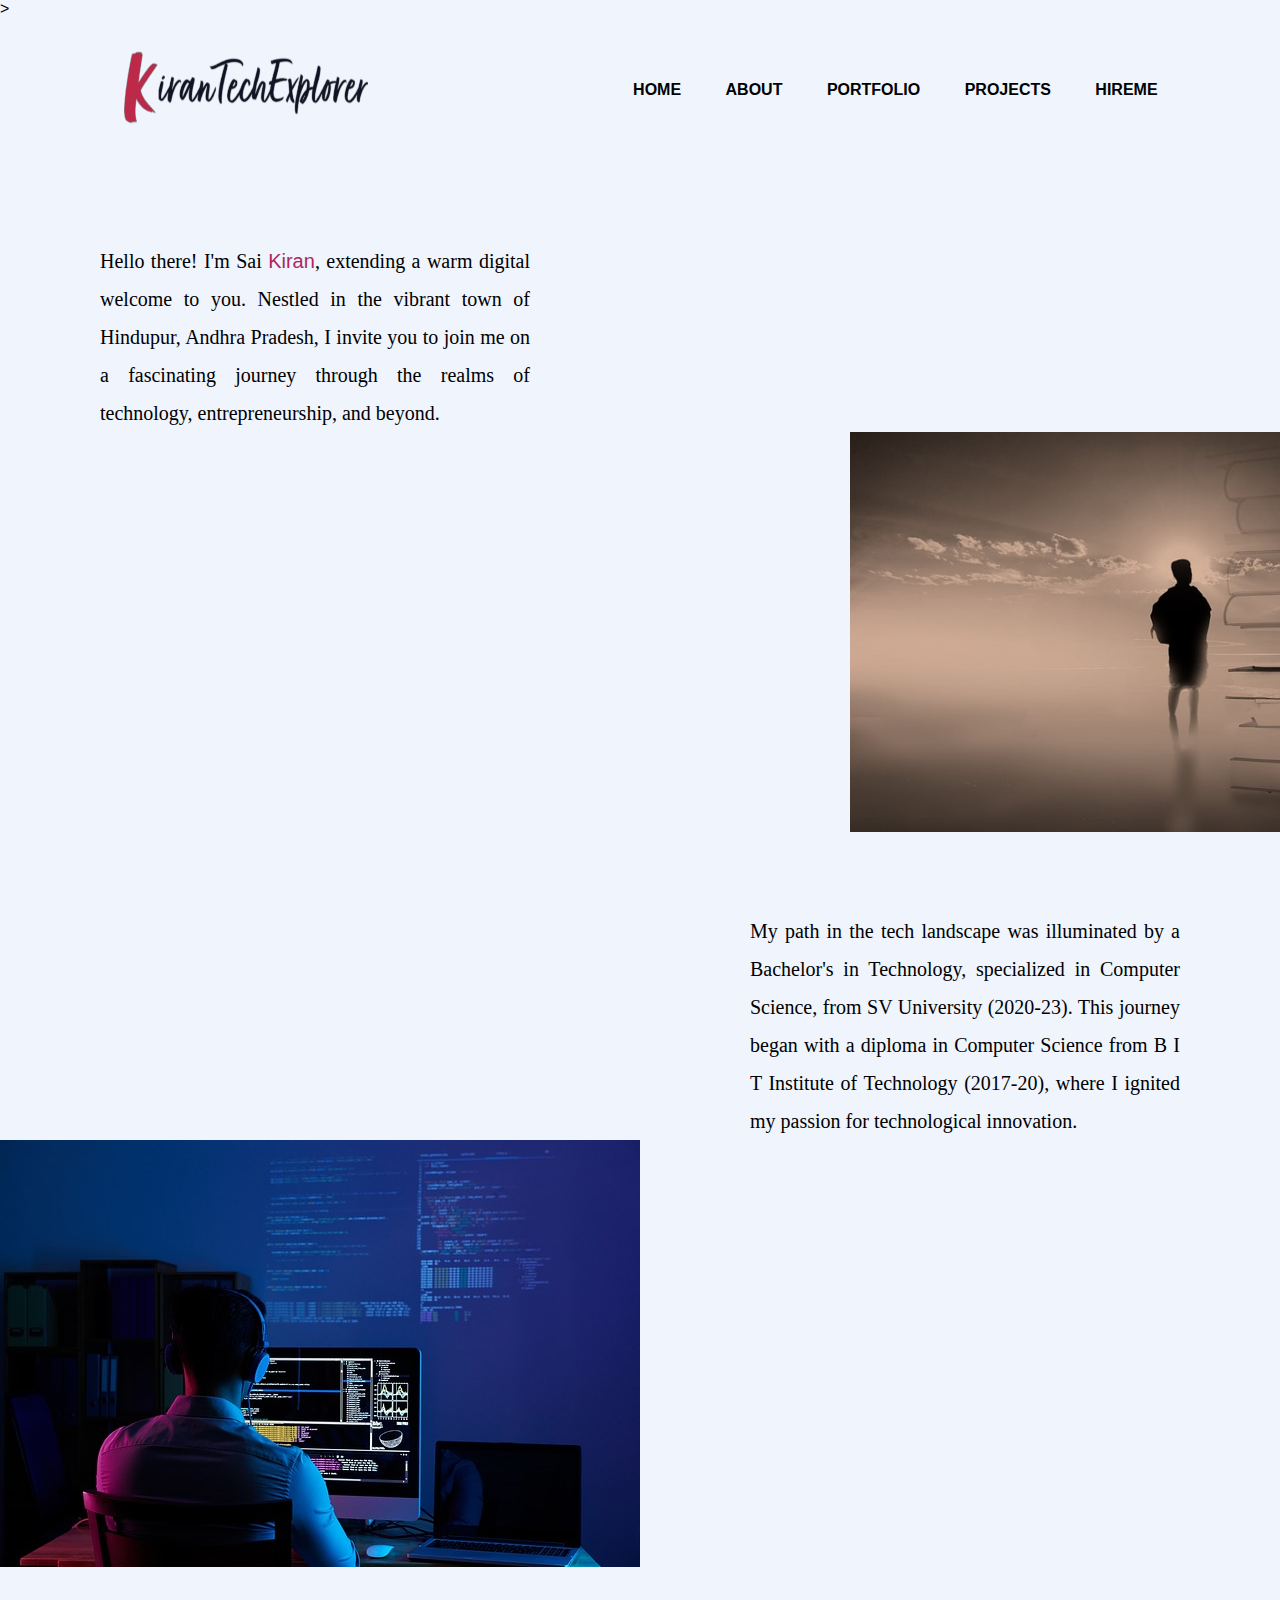
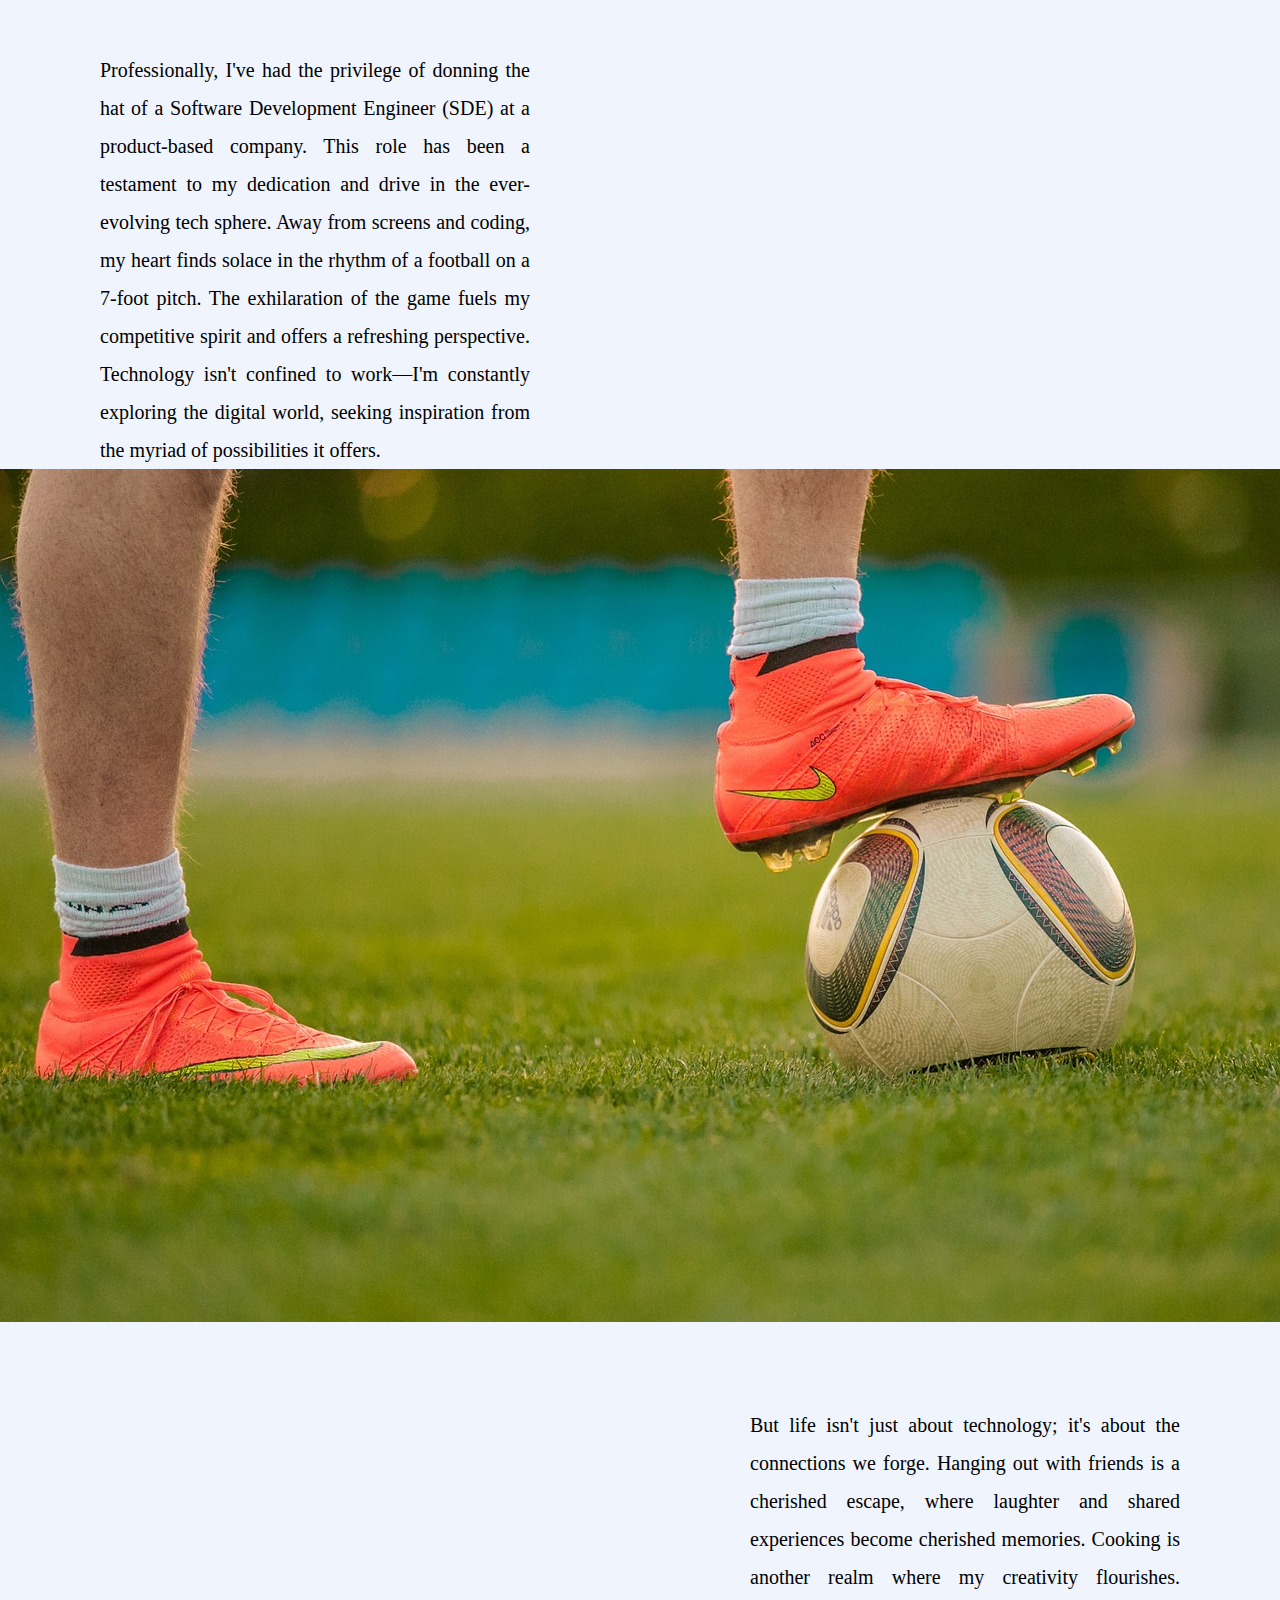
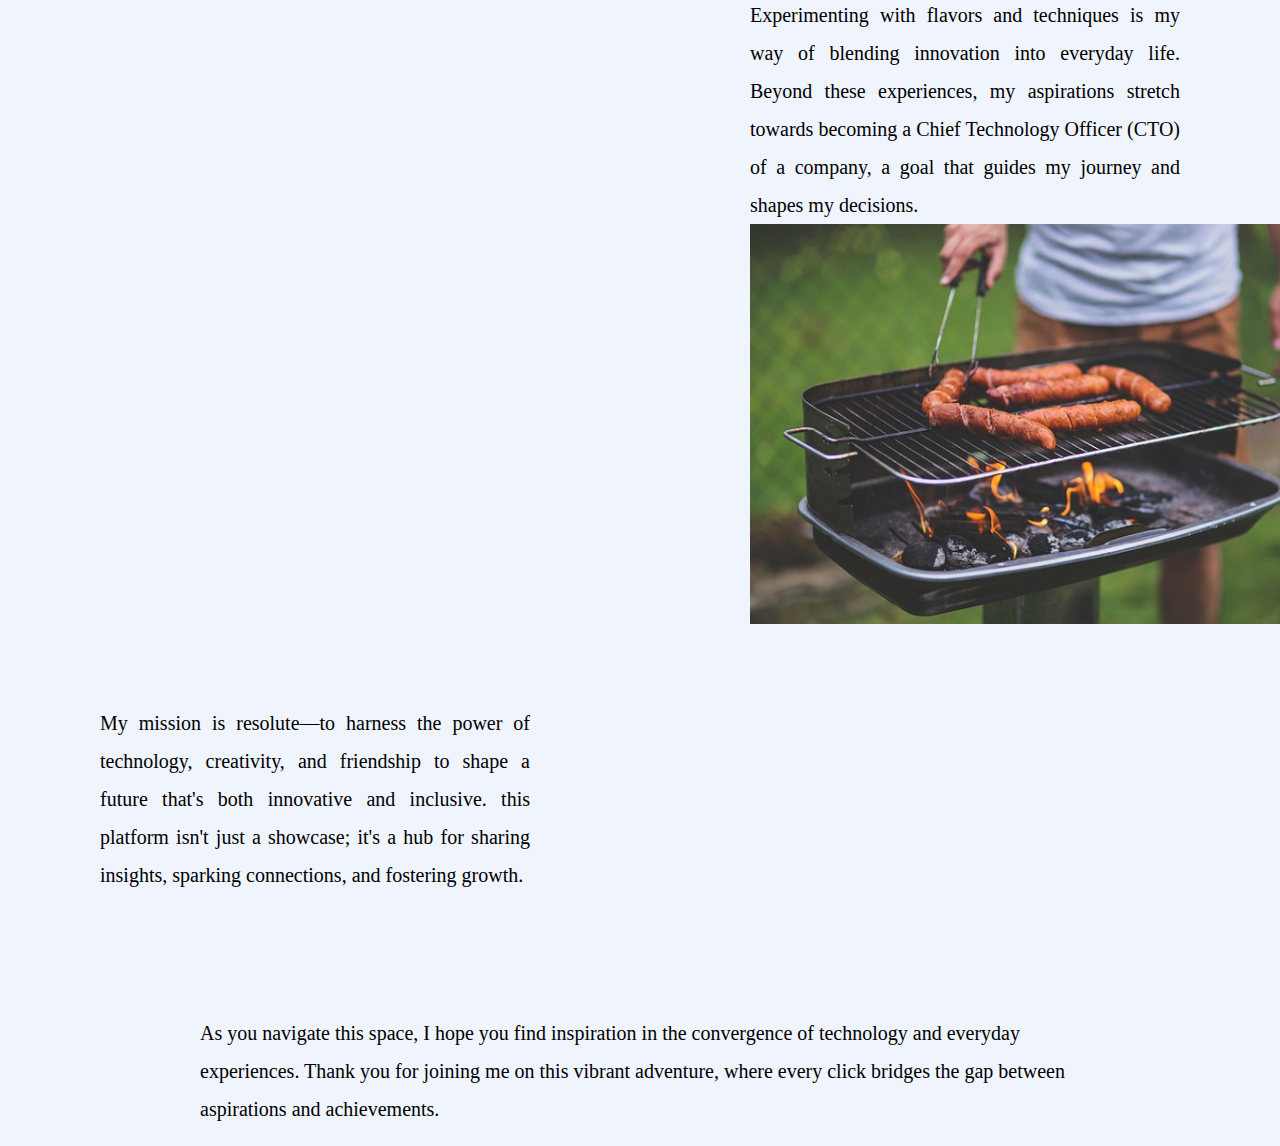
==== about.html @ 39565c89 "Add files via upload" ====
<!DOCTYPE html>
<html lang="en">

<head>
    <meta charset="UTF-8">
    <meta name="viewport" content="width=device-width, initial-scale=1.0">
    <title>Personal website</title>
    <link rel="stylesheet" href="styles.css">
    <script src="scrpit.js"></script>
    <link rel="icon" href="images/logo.png" type="image/icon type">>
</head>

<body>
    <div class="hero">
        <nav class="navbar">
            <a href="index.html"><img src="images\logo.png" alt="logo" class="logo"></a>
            <ul>
                <li><a href="index.html">HOME</a></li>
                <li><a href="About.html">ABOUT</a></li>
                <li><a href="#">PORTFOLIO</a></li>
                <li><a href="#">PROJECTS</a></li>
                <li><a href="#">HIREME</a></li>
            </ul>
        </nav>
<div class="intro">
        
    <p class="intro-1">

            Hello there! I'm Sai <span>Kiran</span>, extending a warm digital welcome to you. Nestled in the
            vibrant town of Hindupur, Andhra Pradesh, I invite you to join me on a fascinating journey through the
            realms of technology, entrepreneurship, and beyond. <img class="first" src="images/intro-1.jpg" alt="first pic"> </p> 
        
            
            <p class="intro-2"> My path in the tech landscape was illuminated by a
                Bachelor's in Technology, specialized in Computer Science, from SV University (2020-23). This journey began
                with a diploma in Computer Science from B I T Institute of Technology (2017-20), where I ignited my passion
                for technological innovation.  </p> <img class="second" src="images/intro-2.jpg" alt="second pic">
            <p class="intro-3">Professionally, I've had the privilege of donning the hat of a Software Development Engineer (SDE) at a
                product-based company. This role has been a testament to my dedication and drive in the ever-evolving tech
                sphere.
    
                Away from screens and coding, my heart finds solace in the rhythm of a football on a 7-foot pitch. The
                exhilaration of the game fuels my competitive spirit and offers a refreshing perspective. Technology isn't
                confined to work—I'm constantly exploring the digital world, seeking inspiration from the myriad of
                possibilities it offers. </p><img class="third" src="images/intro-3.jpg" alt="third pic">
           
            <p class="intro-4">  
                But life isn't just about technology; it's about the connections we forge. Hanging out with friends is a
                cherished escape, where laughter and shared experiences become cherished memories. Cooking is another realm
                where my creativity flourishes. Experimenting with flavors and techniques is my way of blending innovation
                into everyday life.
    
                Beyond these experiences, my aspirations stretch towards becoming a Chief Technology Officer (CTO) of a
                company, a goal that guides my journey and shapes my decisions.  </p><img class="first" src="images/intro-4.jpg" alt="first pic">
            <p class="intro-5">
                My mission is resolute—to harness the power of technology, creativity, and friendship to shape a future
                that's both innovative and inclusive.  this
                platform isn't just a showcase; it's a hub for sharing insights, sparking connections, and fostering growth. </p> 
         
                
          

            <p class="intro-6">

                As you navigate this space, I hope you find inspiration in the convergence of technology and everyday
                experiences. Thank you for joining me on this vibrant adventure, where every click bridges the gap between
                aspirations and achievements. <br>
            </p>


        </p>
        <img src="" alt="">
    </div>
    </div>
    
</body>

</html>
---- styles.css ----
*{
 margin: 0;
 padding: 0;
 font-family: sans-serif;   
}


body{
    width: 100%;
    height: 100vh;
    position: relative;
    background: #eff4fd ;
}
.navbar {
    display: flex;
    width: 84%;
    margin: auto;
    padding: 20px 0px;
    align-items: center;
    justify-content: space-between;
}
.navbar ul li{
   
    display: inline-block;
    list-style: none;
    margin: 10px 20px;
}
.navbar ul li a{
    
    color: black;
    font-weight: bold;
    text-decoration: none;
} 
.navbar ul li a:hover{
    color: rgb(212, 34, 34);
    font-size: 20px
}
.navbar ul li a:{
    color: rgb(212, 34, 34);
    font-size: 20px
}


.logo{
    cursor: pointer;
    width:250px;
    height: 80px;
   margin: 10px 20px;
    background: #eff4fd ;
    
} 
.dtails{
    margin-top: 11%;
    margin-left: 8%;
    }
    .dtails h1{
        font-size: 50px;
        color: black;
        margin-bottom: 20px;
    }
    span{
        color:   #AE275F;
    }
    .dtails p{
        color: grey;
        line-height: 22px;
    }
    .dtails a{
        background-color: black;
        border-radius: 5px;
        cursor: pointer;
        text-decoration: none;
        font-weight: bold;
        color: white;
        display: inline-block;
        margin: 30px 0px;
        padding: 10px 20px;
        
    
    }
    
    .imges{
        width: 40% ;
        height: 450px;
        position: absolute;
        top: 20%;
        bottom: 15%;
        
      right: 10px;
    }
    
   .boy{
    width: 380px;
    height: 600px;
   }

   .intro-1,.intro-3,.intro-5
   {font-family:cursive ;
    font-size: 20px;
   margin-left: 100px;
    margin-top: 80px;
    margin-right: 750px;
    text-align: justify;
    line-height: 38PX;

   }
   .intro-2,.intro-4
   {font-family: cursive;
    font-size: 20px;
    margin-right: 100px;
    margin-top: 80px;
    margin-left: 750px;
    text-align: justify;
    line-height: 38PX;
    list-style-type: style;;
   }
   .intro-6
   {font-family:cursive ;
    font-size: 20px;
   margin-left: 200px;
    margin-top: 120px;
    margin-right: 200px;
    text-align: left;
    line-height: 38px;
    
   }
   
.first{
  width: 600px;
  height:400px;
  /* margin-top: 10px; */
  margin-left: 750px;
  display: flex;
  
}
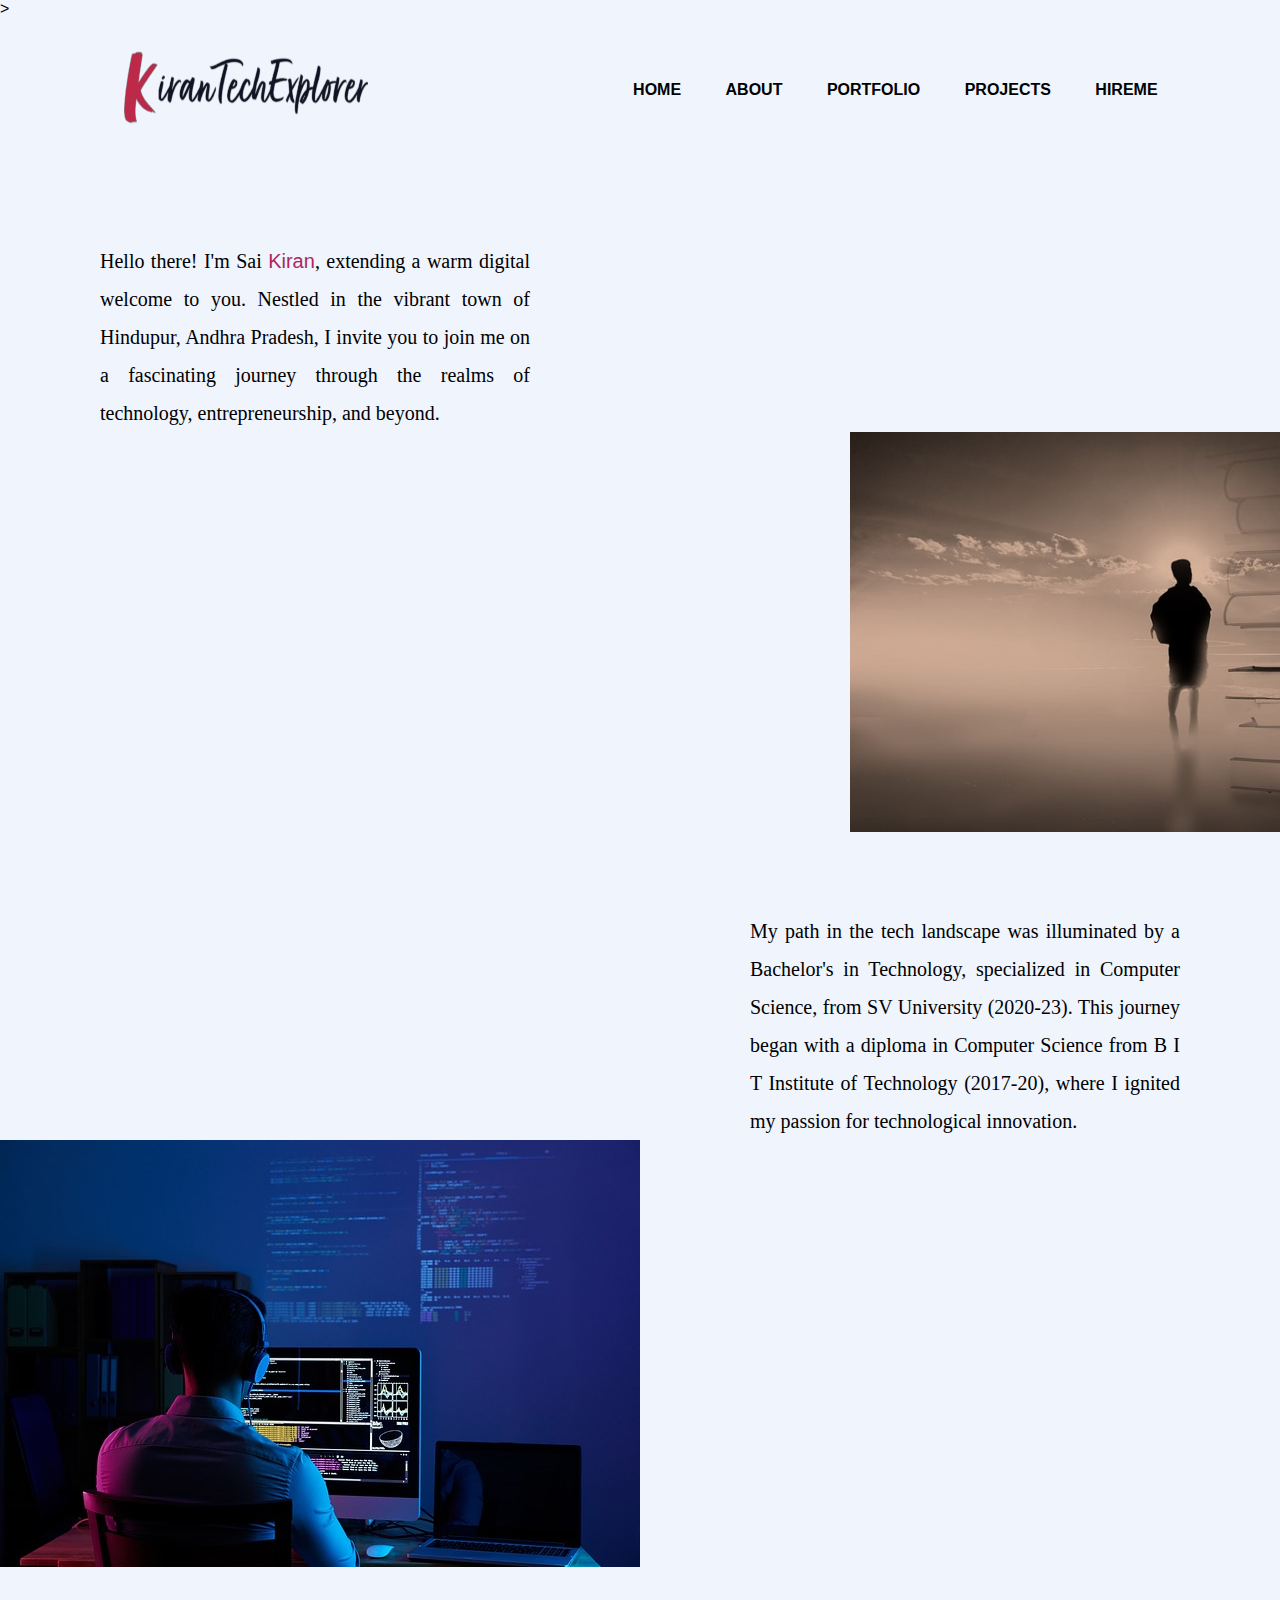
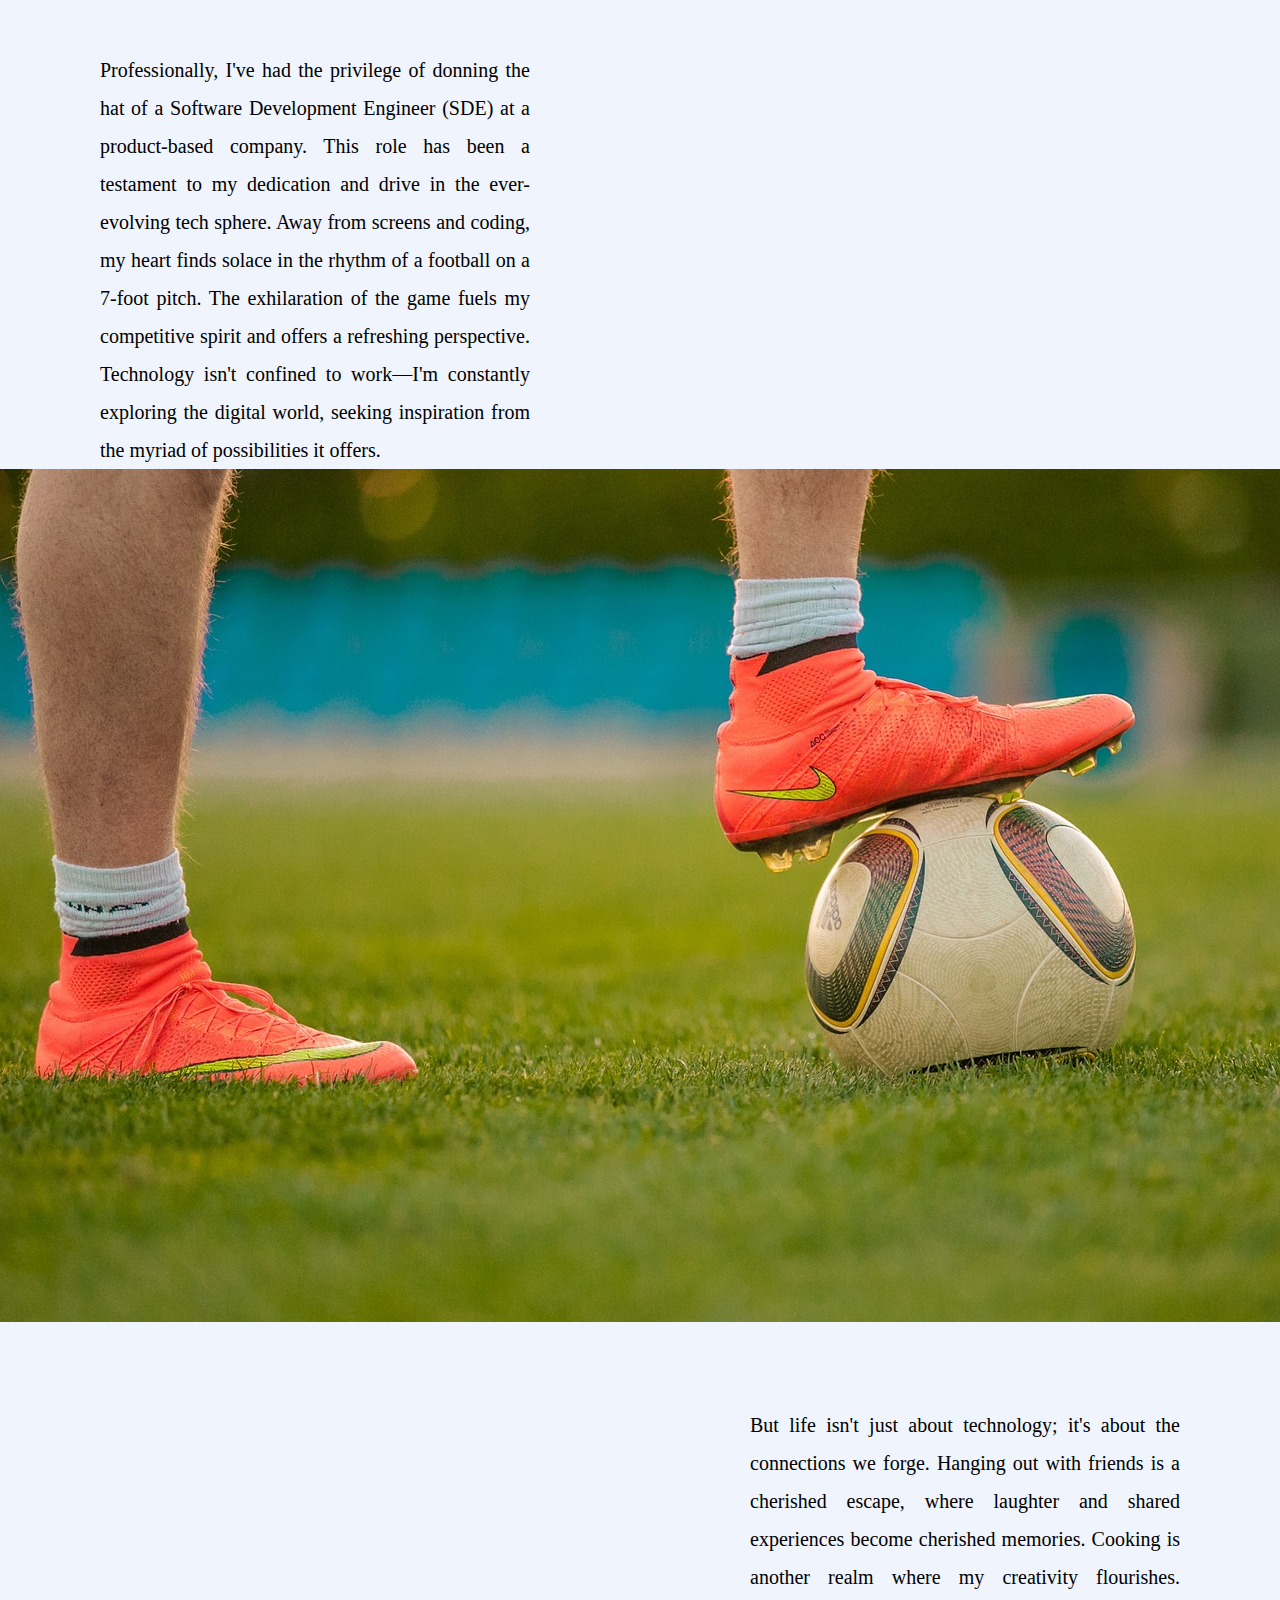
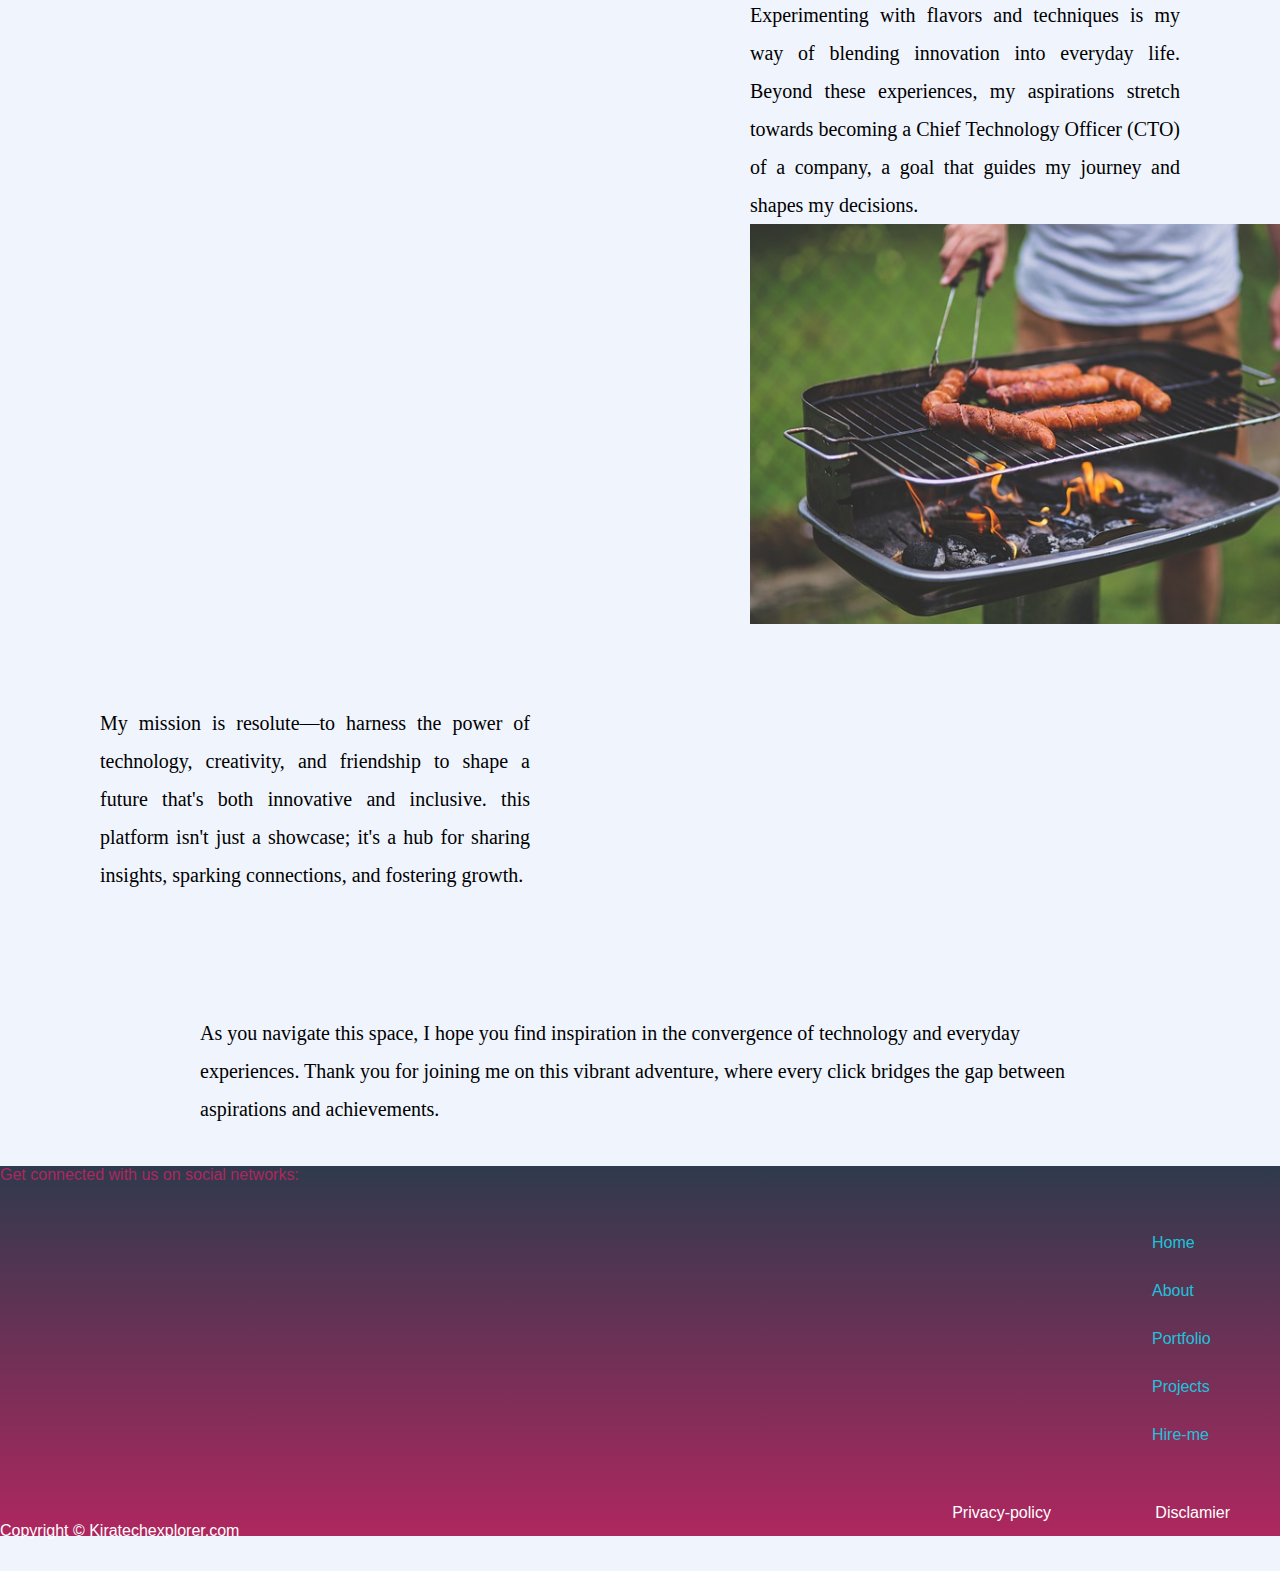
==== commit 9969512c: "responsivness for home page has been added" ====
--- a/about.html
+++ b/about.html
@@ -1,78 +1,134 @@
-<!DOCTYPE html>
-<html lang="en">
-
-<head>
-    <meta charset="UTF-8">
-    <meta name="viewport" content="width=device-width, initial-scale=1.0">
-    <title>Personal website</title>
-    <link rel="stylesheet" href="styles.css">
-    <script src="scrpit.js"></script>
-    <link rel="icon" href="images/logo.png" type="image/icon type">>
-</head>
-
-<body>
-    <div class="hero">
-        <nav class="navbar">
-            <a href="index.html"><img src="images\logo.png" alt="logo" class="logo"></a>
-            <ul>
-                <li><a href="index.html">HOME</a></li>
-                <li><a href="About.html">ABOUT</a></li>
-                <li><a href="#">PORTFOLIO</a></li>
-                <li><a href="#">PROJECTS</a></li>
-                <li><a href="#">HIREME</a></li>
-            </ul>
-        </nav>
-<div class="intro">
-        
-    <p class="intro-1">
-
-            Hello there! I'm Sai <span>Kiran</span>, extending a warm digital welcome to you. Nestled in the
-            vibrant town of Hindupur, Andhra Pradesh, I invite you to join me on a fascinating journey through the
-            realms of technology, entrepreneurship, and beyond. <img class="first" src="images/intro-1.jpg" alt="first pic"> </p> 
-        
-            
-            <p class="intro-2"> My path in the tech landscape was illuminated by a
-                Bachelor's in Technology, specialized in Computer Science, from SV University (2020-23). This journey began
-                with a diploma in Computer Science from B I T Institute of Technology (2017-20), where I ignited my passion
-                for technological innovation.  </p> <img class="second" src="images/intro-2.jpg" alt="second pic">
-            <p class="intro-3">Professionally, I've had the privilege of donning the hat of a Software Development Engineer (SDE) at a
-                product-based company. This role has been a testament to my dedication and drive in the ever-evolving tech
-                sphere.
-    
-                Away from screens and coding, my heart finds solace in the rhythm of a football on a 7-foot pitch. The
-                exhilaration of the game fuels my competitive spirit and offers a refreshing perspective. Technology isn't
-                confined to work—I'm constantly exploring the digital world, seeking inspiration from the myriad of
-                possibilities it offers. </p><img class="third" src="images/intro-3.jpg" alt="third pic">
-           
-            <p class="intro-4">  
-                But life isn't just about technology; it's about the connections we forge. Hanging out with friends is a
-                cherished escape, where laughter and shared experiences become cherished memories. Cooking is another realm
-                where my creativity flourishes. Experimenting with flavors and techniques is my way of blending innovation
-                into everyday life.
-    
-                Beyond these experiences, my aspirations stretch towards becoming a Chief Technology Officer (CTO) of a
-                company, a goal that guides my journey and shapes my decisions.  </p><img class="first" src="images/intro-4.jpg" alt="first pic">
-            <p class="intro-5">
-                My mission is resolute—to harness the power of technology, creativity, and friendship to shape a future
-                that's both innovative and inclusive.  this
-                platform isn't just a showcase; it's a hub for sharing insights, sparking connections, and fostering growth. </p> 
-         
-                
-          
-
-            <p class="intro-6">
-
-                As you navigate this space, I hope you find inspiration in the convergence of technology and everyday
-                experiences. Thank you for joining me on this vibrant adventure, where every click bridges the gap between
-                aspirations and achievements. <br>
-            </p>
-
-
-        </p>
-        <img src="" alt="">
-    </div>
-    </div>
-    
-</body>
-
+<!DOCTYPE html>
+<html lang="en">
+
+<head>
+    <meta charset="UTF-8">
+    <meta name="viewport" content="width=device-width, initial-scale=1.0">
+    <title>Personal website</title>
+    <link rel="stylesheet" href="styles.css">
+    <script src="scrpit.js"></script>
+    <link rel="icon" href="images/logo.png" type="image/icon type">>
+</head>
+
+<body>
+    <div class="hero">
+        <nav class="navbar">
+            <a href="index.html"><img src="images\logo.png" alt="logo" class="logo"></a>
+            <ul>
+                <li><a href="index.html">HOME</a></li>
+                <li><a href="About.html">ABOUT</a></li>
+                <li><a href="#">PORTFOLIO</a></li>
+                <li><a href="#">PROJECTS</a></li>
+                <li><a href="hireme.html">HIREME</a></li>
+            </ul>
+        </nav>
+<div class="intro">
+        
+    <p class="intro-1">
+
+            Hello there! I'm Sai <span>Kiran</span>, extending a warm digital welcome to you. Nestled in the
+            vibrant town of Hindupur, Andhra Pradesh, I invite you to join me on a fascinating journey through the
+            realms of technology, entrepreneurship, and beyond. <img class="first" src="images/intro-1.jpg" alt="first pic"> </p> 
+        
+            
+            <p class="intro-2"> My path in the tech landscape was illuminated by a
+                Bachelor's in Technology, specialized in Computer Science, from SV University (2020-23). This journey began
+                with a diploma in Computer Science from B I T Institute of Technology (2017-20), where I ignited my passion
+                for technological innovation.  </p> <img class="second" src="images/intro-2.jpg" alt="second pic">
+            <p class="intro-3">Professionally, I've had the privilege of donning the hat of a Software Development Engineer (SDE) at a
+                product-based company. This role has been a testament to my dedication and drive in the ever-evolving tech
+                sphere.
+    
+                Away from screens and coding, my heart finds solace in the rhythm of a football on a 7-foot pitch. The
+                exhilaration of the game fuels my competitive spirit and offers a refreshing perspective. Technology isn't
+                confined to work—I'm constantly exploring the digital world, seeking inspiration from the myriad of
+                possibilities it offers. </p><img class="third" src="images/intro-3.jpg" alt="third pic">
+           
+            <p class="intro-4">  
+                But life isn't just about technology; it's about the connections we forge. Hanging out with friends is a
+                cherished escape, where laughter and shared experiences become cherished memories. Cooking is another realm
+                where my creativity flourishes. Experimenting with flavors and techniques is my way of blending innovation
+                into everyday life.
+    
+                Beyond these experiences, my aspirations stretch towards becoming a Chief Technology Officer (CTO) of a
+                company, a goal that guides my journey and shapes my decisions.  </p><img class="first" src="images/intro-4.jpg" alt="first pic">
+            <p class="intro-5">
+                My mission is resolute—to harness the power of technology, creativity, and friendship to shape a future
+                that's both innovative and inclusive.  this
+                platform isn't just a showcase; it's a hub for sharing insights, sparking connections, and fostering growth. </p> 
+         
+                
+          
+
+            <p class="intro-6">
+
+                As you navigate this space, I hope you find inspiration in the convergence of technology and everyday
+                experiences. Thank you for joining me on this vibrant adventure, where every click bridges the gap between
+                aspirations and achievements. <br>
+            </p>
+
+
+        </p>
+        <img src="" alt="">
+    </div>
+    </div>
+    <footer class="footer">
+        <section class="d-flex justify-content-center justify-content-lg-between p-4 border-bottom">
+            <!-- Left -->
+            <div class="me-5 d-none d-lg-block">
+              <span>Get connected with us on social networks:</span>
+            </div>
+            <!-- Left -->
+        
+            <!-- Right -->
+            <div>
+              <a href="icons/linkedin.svg" class="me-4 link-secondary">
+                <i class="fab fa-facebook-f"></i>
+              </a>
+              <a href="" class="me-4 link-secondary">
+                <i class="fab fa-twitter"></i>
+              </a>
+              <a href="" class="me-4 link-secondary">
+                <i class="fab fa-google"></i>
+              </a>
+              <a href="" class="me-4 link-secondary">
+                <i class="fab fa-instagram"></i>
+              </a>
+              <a href="" class="me-4 link-secondary">
+                <i class="fab fa-linkedin"></i>
+              </a>
+              <a href="" class="me-4 link-secondary">
+                <i class="fab fa-github"></i>
+              </a>
+            </div>
+            <!-- Right -->
+          </section>
+          <!-- Section: Social media -->
+        <ul class="footermenu">
+            <li><a href="index.html">Home</a></li>
+            <li><a href="about.html">About</a></li>
+            <li><a href="#">Portfolio</a></li>
+            <li><a href="#">Projects</a></li>
+            <li><a href="hireme.html">Hire-me</a></li>
+        </ul>
+    
+        <ul class="footerlinks">
+            
+            <li><a href="privacy-policy.html">Privacy-policy</a></li>
+            <li><a href="Disclamier.htl">Disclamier</a></li>
+            
+        
+        
+        
+        </ul>
+    
+      
+
+            
+            <p id="copyright">Copyright &copy; Kiratechexplorer.com</p>
+            
+      
+            </footer>
+</body>
+
 </html>--- a/styles.css
+++ b/styles.css
@@ -1,135 +1,361 @@
-*{
- margin: 0;
- padding: 0;
- font-family: sans-serif;   
-}
-
-
-body{
-    width: 100%;
-    height: 100vh;
-    position: relative;
-    background: #eff4fd ;
-}
-.navbar {
-    display: flex;
-    width: 84%;
-    margin: auto;
-    padding: 20px 0px;
-    align-items: center;
-    justify-content: space-between;
-}
-.navbar ul li{
-   
-    display: inline-block;
-    list-style: none;
-    margin: 10px 20px;
-}
-.navbar ul li a{
-    
-    color: black;
-    font-weight: bold;
-    text-decoration: none;
-} 
-.navbar ul li a:hover{
-    color: rgb(212, 34, 34);
-    font-size: 20px
-}
-.navbar ul li a:{
-    color: rgb(212, 34, 34);
-    font-size: 20px
-}
-
-
-.logo{
-    cursor: pointer;
-    width:250px;
-    height: 80px;
-   margin: 10px 20px;
-    background: #eff4fd ;
-    
-} 
-.dtails{
-    margin-top: 11%;
-    margin-left: 8%;
-    }
-    .dtails h1{
-        font-size: 50px;
-        color: black;
-        margin-bottom: 20px;
-    }
-    span{
-        color:   #AE275F;
-    }
-    .dtails p{
-        color: grey;
-        line-height: 22px;
-    }
-    .dtails a{
-        background-color: black;
-        border-radius: 5px;
-        cursor: pointer;
-        text-decoration: none;
-        font-weight: bold;
-        color: white;
-        display: inline-block;
-        margin: 30px 0px;
-        padding: 10px 20px;
-        
-    
-    }
-    
-    .imges{
-        width: 40% ;
-        height: 450px;
-        position: absolute;
-        top: 20%;
-        bottom: 15%;
-        
-      right: 10px;
-    }
-    
-   .boy{
-    width: 380px;
-    height: 600px;
-   }
-
-   .intro-1,.intro-3,.intro-5
-   {font-family:cursive ;
-    font-size: 20px;
-   margin-left: 100px;
-    margin-top: 80px;
-    margin-right: 750px;
-    text-align: justify;
-    line-height: 38PX;
-
-   }
-   .intro-2,.intro-4
-   {font-family: cursive;
-    font-size: 20px;
-    margin-right: 100px;
-    margin-top: 80px;
-    margin-left: 750px;
-    text-align: justify;
-    line-height: 38PX;
-    list-style-type: style;;
-   }
-   .intro-6
-   {font-family:cursive ;
-    font-size: 20px;
-   margin-left: 200px;
-    margin-top: 120px;
-    margin-right: 200px;
-    text-align: left;
-    line-height: 38px;
-    
-   }
-   
-.first{
-  width: 600px;
-  height:400px;
-  /* margin-top: 10px; */
-  margin-left: 750px;
-  display: flex;
-  
-}+*{
+ margin: 0;
+ padding: 0;
+ font-family: sans-serif;   
+}
+
+
+body{
+    width: 100%;
+    height: 100%;
+    position: relative;
+    background: #eff4fd ;
+}
+.navbar {
+    display: flex;
+    width: 84%;
+    margin: auto;
+    padding: 20px 0px;
+    align-items: center;
+    justify-content: space-between;
+}
+.navbar ul li{
+   
+    display: inline-block;
+    list-style: none;
+    margin: 10px 20px;
+}
+.navbar ul li a{
+    
+    color: black;
+    font-weight: bold;
+    text-decoration: none;
+} 
+.navbar ul li a:hover{
+    color: rgb(212, 34, 34);
+    font-size: 20px
+}
+.navbar ul li a:{
+    color: rgb(212, 34, 34);
+    font-size: 20px
+}
+
+
+.logo{
+    cursor: pointer;
+    width:250px;
+    height: 80px;
+   margin: 10px 20px;
+    background: #eff4fd ;
+    
+} 
+.dtails{
+    margin-top: 11%;
+    margin-left: 8%;
+    }
+    .dtails h1{
+        font-size: 50px;
+        color: black;
+        margin-bottom: 20px;
+    }
+    span{
+        color:   #AE275F;
+    }
+    .dtails p{
+        color: grey;
+        line-height: 22px;
+    }
+    .dtails a{
+        background-color: black;
+        border-radius: 5px;
+        cursor: pointer;
+        text-decoration: none;
+        font-weight: bold;
+        color: white;
+        display: inline-block;
+        margin: 30px 0px;
+        padding: 10px 20px;
+        
+    
+    }
+    
+    .imges{
+        width: 40% ;
+        height: 450px;
+        position: absolute;
+        top: 20%;
+        bottom: 15%;
+        
+      right: 10px;
+    }
+    
+   .boy{
+    width: 380px;
+    height: 600px;
+   }
+
+   .intro-1,.intro-3,.intro-5
+   {font-family:cursive ;
+    font-size: 20px;
+   margin-left: 100px;
+    margin-top: 80px;
+    margin-right: 750px;
+    text-align: justify;
+    line-height: 38PX;
+
+   }
+   .intro-2,.intro-4
+   {font-family: cursive;
+    font-size: 20px;
+    margin-right: 100px;
+    margin-top: 80px;
+    margin-left: 750px;
+    text-align: justify;
+    line-height: 38PX;
+    list-style-type: style;;
+   }
+   .intro-6
+   {font-family:cursive ;
+    font-size: 20px;
+   margin-left: 200px;
+    margin-top: 120px;
+    margin-right: 200px;
+    text-align: left;
+    line-height: 38px;
+    
+   }
+   
+.first{
+  width: 600px;
+  height:400px;
+  /* margin-top: 10px; */
+  margin-left: 750px;
+  display: flex;
+  
+}
+
+/* Add CSS rules for the "Hire Me" section and form */
+
+.hire-me {
+    padding: 40px;
+    background-color: #f2c59d;
+    border-radius: 5px;
+    box-shadow: 0 0 10px rgba(0, 0, 0, 0.2);
+    margin: 20px auto;
+    max-width: 850px;
+}
+
+.hire-me h2 {
+    font-size: 24px;
+    margin-bottom: 10px;
+}
+
+.hire-me p {
+    font-size: 16px;
+    margin-bottom: 20px;
+}
+
+.form-group {
+    margin-bottom: 20px;
+}
+
+.form-group label {
+    font-weight: bold;
+}
+
+.form-group input[type="text"],
+.form-group input[type="tel"],
+.form-group input[type="email"],
+
+.form-group input[type="datetime-local"] {
+    width: 100%;
+    padding: 10px;
+    border: 1px solid #cccccc;
+    border-radius: 5px;
+    
+}
+
+button[type="submit"] {
+    background-color: #007bff;
+    color: #fff;
+    border: none;
+    padding: 10px 20px;
+    font-size: 18px;
+    cursor: pointer;
+    
+    border-radius: 5px;
+}
+
+button[type="submit"]:hover {
+    background-color: #0056b3;
+}
+/* CSS for the dropdown menu and form */
+
+.form-group select {
+    width: 100%;
+    padding: 10px;
+    border: 1px solid #ccc;
+    border-radius: 5px;
+    appearance: none; /* Remove default styles on some browsers */
+    -webkit-appearance: none;
+    -moz-appearance: none;
+    /* background: url("images/down-arrow.png") no-repeat right center; Custom dropdown arrow */
+}
+
+/* .form-group select::-ms-expand {
+    display: none; /* Hide default arrow on Microsoft Edge and IE */
+/* } */ */
+
+button[type="submit"] {
+    background-color: #007bff;
+    color: #fff;
+    border: none;
+    padding: 10px 20px;
+    font-size: 18px;
+    cursor: pointer;
+    border-radius: 5px;
+}
+
+button[type="submit"]:hover {
+    background-color: #0056b3;
+}
+/* CSS for the footer */
+
+.footer {
+    background-image: linear-gradient(to bottom,#2f3a4d,#AE275F);
+    color: #fff;
+    margin-top: 20px;
+    height: 370px;
+    width: 100%;
+    
+}
+
+.copy{
+    margin-top: 10px;
+    text-align: center;
+    margin-bottom: 0px;
+    background-color: #2f3a4d;
+}
+
+
+
+
+
+
+.footerlinks {
+margin-top: 60px;
+text-align: right;
+
+}
+.footerlinks li{
+    padding: 50px 50px;
+  
+  list-style: none;
+    display: inline;
+}
+
+.footerlinks  a{
+    text-decoration: none;
+    color: #fff;
+    list-style: none;
+  
+   
+   
+}
+.footermenu{
+    margin-top: 20px;
+    margin-bottom: 20px;
+    margin-left:90%;
+}
+.footermenu li{
+list-style: none;
+padding-top: 30px;
+
+}
+.footermenu a{
+    text-decoration: none;
+    color: #1dc3dd;
+}
+@media only screen and (max-width: 767px) {
+    .navbar {
+        flex-direction: column;
+        align-items: flex-start;
+    }
+
+    .navbar ul li {
+        margin: 10px 0;
+    }
+
+    .logo {
+        width: 200px;
+        height: 60px;
+    }
+
+    .dtails {
+        margin: 20px;
+    }
+
+    .imges {
+        display: none;
+    }
+
+    /* Add more styles for other elements as needed for mobile devices */
+}
+
+/* Apply styles for tablets and larger devices */
+/* @media only screen and (min-width: 768px) {
+    .navbar {
+        flex-direction: row;
+        align-items: center;
+    }
+
+    .navbar ul li {
+        margin: 0 20px;
+    }
+
+    .logo {
+        width: 250px;
+        height: 80px;
+    }
+
+    .dtails {
+        margin: 11% 8%;
+    }
+
+    .imges {
+        display: block;
+        width: 40%;
+        height: 100px;
+        position: absolute;
+        top: 20%;
+        bottom: 15%;
+        right: 10px;
+    }
+
+    .boy {
+        width: 100%;
+        height: auto;
+    }
+
+    .intro-1,
+    .intro-3,
+    .intro-5 {
+        font-size: 18px;
+        margin-left: 20px;
+        margin-right: 20px;
+    }
+
+    .intro-2,
+    .intro-4 {
+        font-size: 18px;
+        margin-right: 20px;
+        margin-left: 20px;
+    }
+
+    .intro-6 {
+        font-size: 18px;
+        margin-left: 20px;
+        margin-top: 20px;
+        margin-right: 20px;
+    }
+} */
